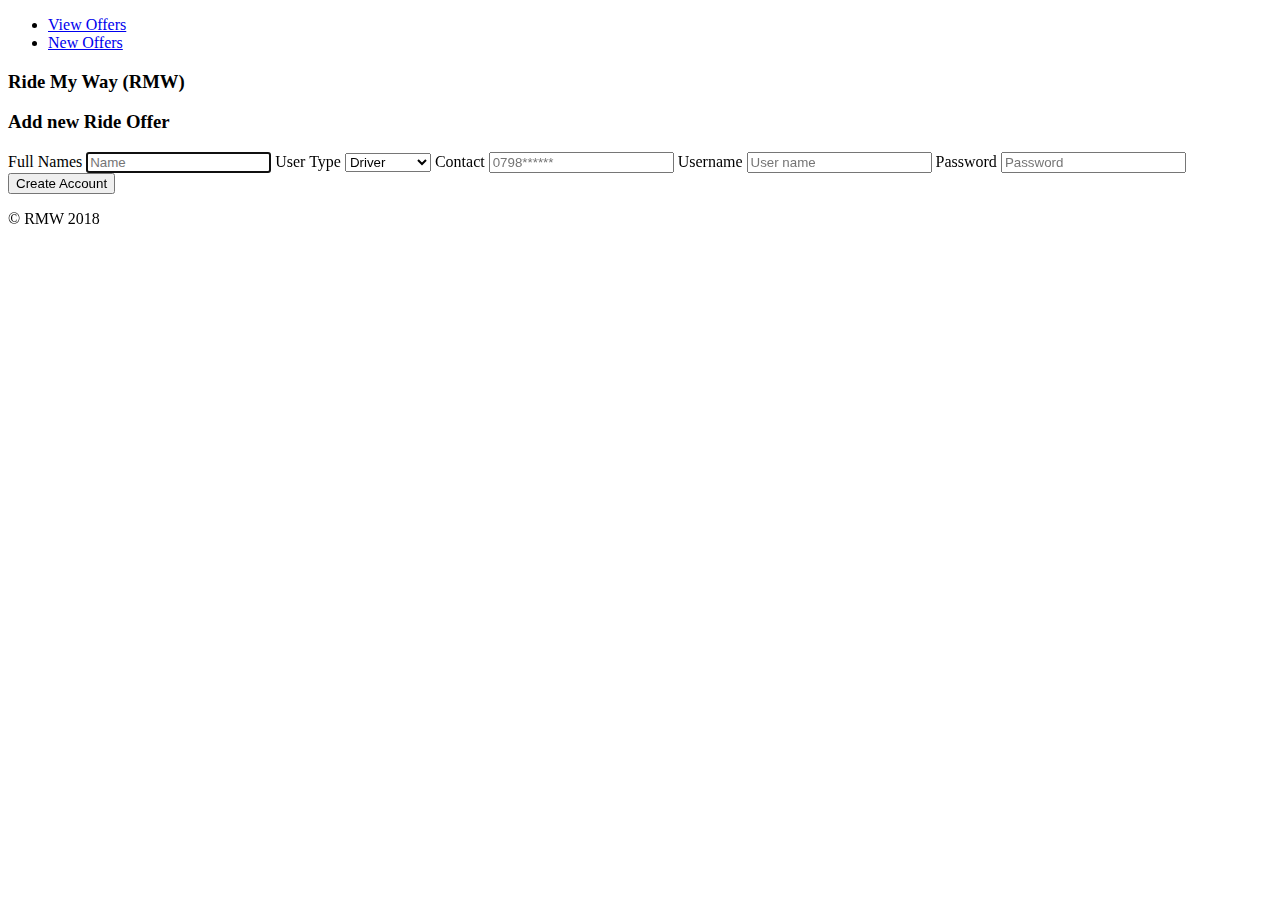
==== UI/templates/driver/index.html @ c033f422 "user access grantig module update" ====
<!DOCTYPE html>
<html lang="en">
<head>
	<title>Ride my way</title>

	<link href="../static/css/main.css" rel="stylesheet">
	<link href="../static/css/home.css" rel="stylesheet">

</head>

<body>
<div class="container transparent">
	<div class="header">
		<nav>
			<ul class="navigation put-right">
				<li role="presentation" class="active"><a href="login.html">View Offers</a></li>
				<li role="presentation" ><a href="signup.html">New Offers</a></li>
			</ul>
		</nav>
		<h3 class="text-muted">Ride My Way (RMW)</h3>
	</div>

	<div class="one-row">

		<div class="col-4">
			<h3>Add new Ride Offer</h3>

			<form class="form-signin" method="post" action="#">

				<label for="inputName" class="sm-only">Full Names</label>
				<input type="text" name="inputName" id="inputName" class="form-control" placeholder="Name" required
					   autofocus>

				<label for="driverType" class="sm-only">User Type</label>
				<select name="driverType" id="driverType" class="form-control">
					<option value="driver" selected>Driver</option>
					<option value="passenger">Passenger</option>
				</select>

				<label for="inputPhone" class="sm-only">Contact</label>
				<input type="text" name="inputPhone" id="inputPhone" class="form-control" placeholder="0798******"
					   required autofocus>

				<label for="inputUsername" class="sm-only">Username</label>
				<input type="text" name="inputUsername" id="inputUsername" class="form-control" placeholder="User name"
					   required autofocus>

				<label for="inputPassword" class="sm-only">Password</label>
				<input type="password" name="inputPassword" id="inputPassword" class="form-control"
					   placeholder="Password" required>

				<button id="btnSignUp" class="button button-p put-right" type="submit">Create Account</button>
			</form>

		</div>

		<div class="col-8">

		</div>

	</div>

	<footer class="footer">
		<p>&copy; RMW 2018</p>
	</footer>

</div>
</body>
</html>
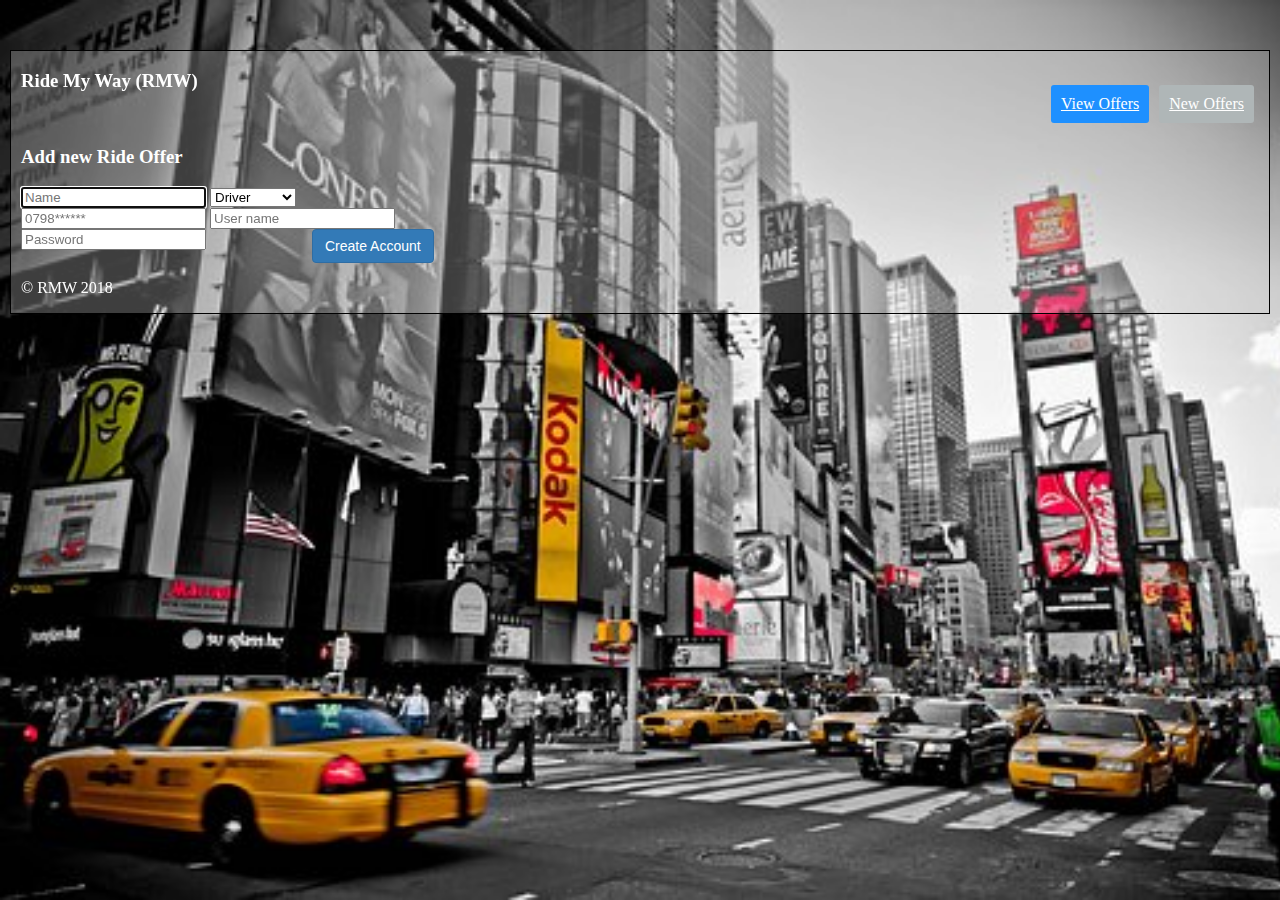
==== commit bd6c664d: "user access grantig module update" ====
--- a/UI/templates/driver/index.html
+++ b/UI/templates/driver/index.html
@@ -3,8 +3,8 @@
 <head>
 	<title>Ride my way</title>
 
-	<link href="../static/css/main.css" rel="stylesheet">
-	<link href="../static/css/home.css" rel="stylesheet">
+	<link href="../../static/css/main.css" rel="stylesheet">
+	<link href="../../static/css/home.css" rel="stylesheet">
 
 </head>
 
@@ -13,8 +13,8 @@
 	<div class="header">
 		<nav>
 			<ul class="navigation put-right">
-				<li role="presentation" class="active"><a href="login.html">View Offers</a></li>
-				<li role="presentation" ><a href="signup.html">New Offers</a></li>
+				<li role="presentation" class="active"><a href="../login.html">View Offers</a></li>
+				<li role="presentation" ><a href="../signup.html">New Offers</a></li>
 			</ul>
 		</nav>
 		<h3 class="text-muted">Ride My Way (RMW)</h3>
--- a/UI/static/css/main.css
+++ b/UI/static/css/main.css
@@ -0,0 +1,116 @@
+body {
+    padding-top: 40px;
+    padding-bottom: 40px;
+    margin: auto;
+    background: url("../images/new-york-1.jpg") no-repeat fixed;
+    -webkit-background-image: url("../images/new-york-1.jpg");
+    background-size: cover;
+}
+
+*, *:before, *:after {
+    box-sizing: border-box !important;
+}
+
+.container {
+    padding-right: 10px;
+    padding-left: 10px;
+    margin-right: auto;
+    margin-left: auto;
+}
+
+.transparent {
+    margin: 30px;
+    background-color: rgba(204, 204, 204, 0.3);
+    border: 1px solid black;
+    color: #ffffff;
+}
+
+.inner-box {
+    filter: opacity(60%);
+    padding: 30px;
+    margin-bottom: 30px;
+    color: inherit;
+    border-radius: 6px;
+    background-color: #e3e7ee;
+}
+
+.put-right {
+    float: right !important;
+}
+
+.navigation {
+    padding-left: 0;
+    list-style: none;
+    margin: 10px auto 0;
+}
+
+.navigation > li {
+    position: relative;
+    display: block;
+    float: left;
+    border-radius: 3px;
+    color: #fff;
+    margin: 5px;
+    padding: 10px;
+    background-color: #afb6b7;
+}
+
+.navigation > li > a {
+    color: #fff;
+}
+
+li.active {
+    background-color: dodgerblue;
+}
+
+.text-muted {
+    color: #777777;
+}
+
+.sm-only {
+    position: absolute;
+    width: 1px;
+    height: 1px;
+    padding: 0;
+    margin: -1px;
+    overflow: hidden;
+    clip: rect(0, 0, 0, 0);
+    border: 0;
+}
+
+.button {
+    display: inline-block;
+    padding: 6px 12px;
+    margin-bottom: 0;
+    font-size: 14px;
+    font-weight: normal;
+    line-height: 1.42857143;
+    text-align: center;
+    white-space: nowrap;
+    vertical-align: middle;
+    cursor: pointer;
+    border: 1px solid transparent;
+    border-radius: 4px;
+}
+
+.button-p {
+    color: #fff;
+    background-color: #337ab7;
+    border-color: #2e6da4;
+}
+
+.one-row:after, .one-row:before {
+    display: table;
+    content: " ";
+    clear: both;
+}
+
+.col-4 {
+    width: 33.33333333%;
+    float: left;
+}
+
+.col-8 {
+    float: left;
+    width: 66.66666667%;
+}
--- a/UI/static/css/home.css
+++ b/UI/static/css/home.css
@@ -0,0 +1,7 @@
+
+.container{
+    margin: 10px;
+}
+.text-muted{
+    color: #ffffff;
+}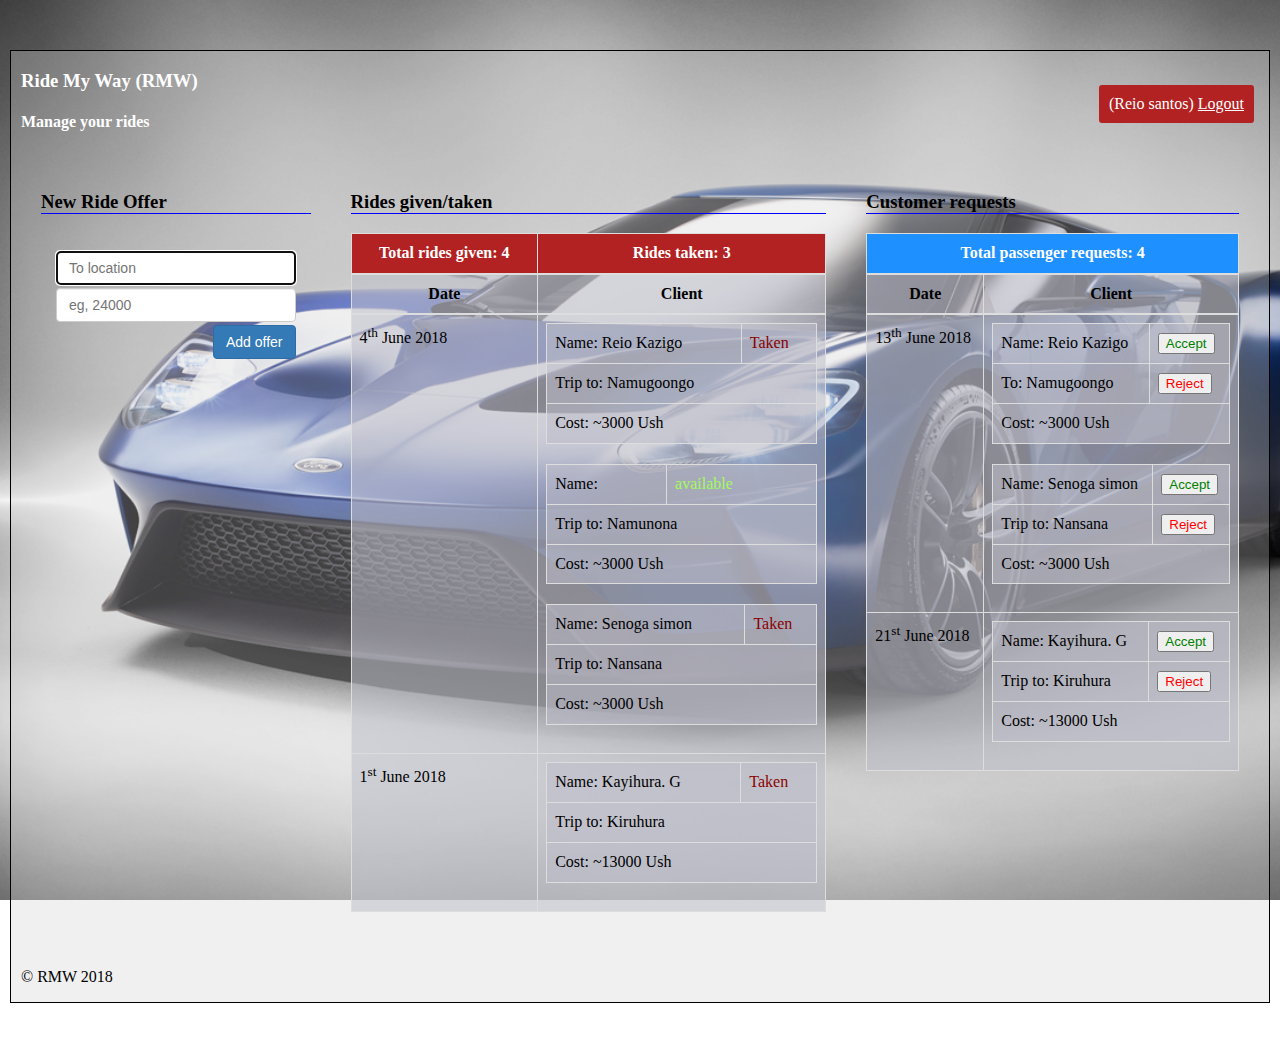
==== commit 2819c368: "driver module to view offers given/taken, accept and add ride offers" ====
--- a/UI/templates/driver/index.html
+++ b/UI/templates/driver/index.html
@@ -4,6 +4,7 @@
 	<title>Ride my way</title>
 
 	<link href="../../static/css/main.css" rel="stylesheet">
+	<link href="../../static/css/signup.css" rel="stylesheet">
 	<link href="../../static/css/home.css" rel="stylesheet">
 
 </head>
@@ -13,48 +14,216 @@
 	<div class="header">
 		<nav>
 			<ul class="navigation put-right">
-				<li role="presentation" class="active"><a href="../login.html">View Offers</a></li>
-				<li role="presentation" ><a href="../signup.html">New Offers</a></li>
+				<li style="background-color: firebrick" role="presentation"> (Reio santos) <a href="../login.html">Logout</a>
+				</li>
 			</ul>
 		</nav>
 		<h3 class="text-muted">Ride My Way (RMW)</h3>
+		<h4 class="text-muted">Manage your rides</h4>
 	</div>
 
 	<div class="one-row">
 
+		<div class="col-3">
+			<h3 class="title">New Ride Offer</h3>
+
+			<form class="form-signin" id="form-new-offer" method="post" action="" onsubmit="return saveRide(this);">
+
+				<label for="inputLocation" class="sm-only">Location</label>
+				<input type="text" name="inputLocation" id="inputLocation" class="form-control"
+					   placeholder="To location" required
+					   autofocus>
+				<span class="errorSpan" id="locationError">This field is required and should be a valid location.</span>
+
+				<label for="inputCost" class="sm-only">Contact</label>
+				<input type="number" name="inputCost" id="inputCost" class="form-control" placeholder="eg, 24000"
+					   required autofocus>
+				<span class="errorSpan" id="costError">route cost is required and should be a real number.</span>
+
+				<button class="button button-p put-right" type="submit">Add offer</button>
+			</form>
+
+		</div>
+
+		<div class="col-5">
+			<h3 class="title">Rides given/taken</h3>
+
+			<table class="table bordered">
+				<thead>
+				<tr class="totals">
+					<th>Total rides given: 4</th>
+					<th>Rides taken: 3</th>
+				</tr>
+
+				<tr>
+					<th>Date</th>
+					<th>Client</th>
+				</tr>
+
+				</thead>
+				<tbody>
+				<tr>
+					<td>4<sup>th</sup> June 2018</td>
+					<td>
+						<table class="table bordered">
+							<tbody>
+							<tr>
+								<td>Name: Reio Kazigo</td>
+								<td class="taken">Taken</td>
+							</tr>
+							<tr>
+								<td colspan="2">Trip to: Namugoongo</td>
+							</tr>
+							<tr>
+								<td colspan="2">Cost: ~3000 Ush</td>
+							</tr>
+							</tbody>
+						</table>
+						<table class="table bordered">
+							<tbody>
+							<tr>
+								<td>Name:</td>
+								<td class="available">available</td>
+							</tr>
+							<tr>
+								<td colspan="2">Trip to: Namunona</td>
+							</tr>
+							<tr>
+								<td colspan="2">Cost: ~3000 Ush</td>
+							</tr>
+							</tbody>
+						</table>
+						<table class="table bordered">
+							<tbody>
+							<tr>
+								<td>Name: Senoga simon</td>
+								<td class="taken">Taken</td>
+							</tr>
+							<tr>
+								<td colspan="2">Trip to: Nansana</td>
+							</tr>
+							<tr>
+								<td colspan="2">Cost: ~3000 Ush</td>
+							</tr>
+							</tbody>
+						</table>
+					</td>
+				</tr>
+
+				<tr>
+					<td>1<sup>st</sup> June 2018</td>
+					<td>
+						<table class="table bordered">
+							<tbody>
+							<tr>
+								<td>Name: Kayihura. G</td>
+								<td class="taken">Taken</td>
+							</tr>
+							<tr>
+								<td colspan="2">Trip to: Kiruhura</td>
+							</tr>
+							<tr>
+								<td colspan="2">Cost: ~13000 Ush</td>
+							</tr>
+							</tbody>
+						</table>
+					</td>
+				</tr>
+
+				</tbody>
+
+			</table>
+
+		</div>
+
 		<div class="col-4">
-			<h3>Add new Ride Offer</h3>
-
-			<form class="form-signin" method="post" action="#">
-
-				<label for="inputName" class="sm-only">Full Names</label>
-				<input type="text" name="inputName" id="inputName" class="form-control" placeholder="Name" required
-					   autofocus>
-
-				<label for="driverType" class="sm-only">User Type</label>
-				<select name="driverType" id="driverType" class="form-control">
-					<option value="driver" selected>Driver</option>
-					<option value="passenger">Passenger</option>
-				</select>
-
-				<label for="inputPhone" class="sm-only">Contact</label>
-				<input type="text" name="inputPhone" id="inputPhone" class="form-control" placeholder="0798******"
-					   required autofocus>
-
-				<label for="inputUsername" class="sm-only">Username</label>
-				<input type="text" name="inputUsername" id="inputUsername" class="form-control" placeholder="User name"
-					   required autofocus>
-
-				<label for="inputPassword" class="sm-only">Password</label>
-				<input type="password" name="inputPassword" id="inputPassword" class="form-control"
-					   placeholder="Password" required>
-
-				<button id="btnSignUp" class="button button-p put-right" type="submit">Create Account</button>
-			</form>
-
-		</div>
-
-		<div class="col-8">
+			<h3 class="title">Customer requests</h3>
+
+			<table class="table bordered">
+				<thead>
+				<tr class="totals-green">
+					<th colspan="2">Total passenger requests: 4</th>
+				</tr>
+
+				<tr>
+					<th>Date</th>
+					<th>Client</th>
+				</tr>
+
+				</thead>
+				<tbody>
+				<tr>
+					<td>13<sup>th</sup> June 2018</td>
+					<td>
+						<table class="table bordered">
+							<tbody>
+							<tr>
+								<td>Name: Reio Kazigo</td>
+								<td>
+									<button class="accept">Accept</button>
+								</td>
+							</tr>
+							<tr>
+								<td>To: Namugoongo</td>
+								<td>
+									<button class="reject">Reject</button>
+								</td>
+							</tr>
+							<tr>
+								<td colspan="2">Cost: ~3000 Ush</td>
+							</tr>
+							</tbody>
+						</table>
+						<table class="table bordered">
+							<tbody>
+							<tr>
+								<td>Name: Senoga simon</td>
+								<td>
+									<button class="accept">Accept</button>
+								</td>
+							</tr>
+							<tr>
+								<td>Trip to: Nansana</td>
+								<td>
+									<button class="reject">Reject</button>
+								</td>
+							</tr>
+							<tr>
+								<td colspan="2">Cost: ~3000 Ush</td>
+							</tr>
+							</tbody>
+						</table>
+					</td>
+				</tr>
+
+				<tr>
+					<td>21<sup>st</sup> June 2018</td>
+					<td>
+						<table class="table bordered">
+							<tbody>
+							<tr>
+								<td>Name: Kayihura. G</td>
+								<td>
+									<button class="accept">Accept</button>
+								</td>
+							</tr>
+							<tr>
+								<td>Trip to: Kiruhura</td>
+								<td>
+									<button class="reject">Reject</button>
+								</td>
+							</tr>
+							<tr>
+								<td colspan="2">Cost: ~13000 Ush</td>
+							</tr>
+							</tbody>
+						</table>
+					</td>
+				</tr>
+
+				</tbody>
+
+			</table>
 
 		</div>
 
@@ -64,6 +233,8 @@
 		<p>&copy; RMW 2018</p>
 	</footer>
 
+	<script src="../../static/js/main.js" type="text/javascript"></script>
+
 </div>
 </body>
 </html>--- a/UI/static/css/main.css
+++ b/UI/static/css/main.css
@@ -2,8 +2,8 @@
     padding-top: 40px;
     padding-bottom: 40px;
     margin: auto;
-    background: url("../images/new-york-1.jpg") no-repeat fixed;
-    -webkit-background-image: url("../images/new-york-1.jpg");
+    background: url("../images/car.jpg") no-repeat fixed;
+    -webkit-background-image: url("../images/car.jpg");
     background-size: cover;
 }
 
@@ -22,7 +22,7 @@
     margin: 30px;
     background-color: rgba(204, 204, 204, 0.3);
     border: 1px solid black;
-    color: #ffffff;
+    color: #000;
 }
 
 .inner-box {
@@ -105,12 +105,46 @@
     clear: both;
 }
 
+.col-3 {
+    width: 25%;
+    float: left;
+    padding: 20px;
+}
 .col-4 {
     width: 33.33333333%;
     float: left;
+    padding: 20px;
+}
+
+.col-5 {
+    width: 41.66666667%;
+    float: left;
+    padding: 20px;
+}
+
+.col-6 {
+    width: 50%;
+    float: left;
+    padding: 20px;
 }
 
 .col-8 {
     float: left;
     width: 66.66666667%;
+    padding: 20px;
 }
+
+.errorSpan {
+    color: red;
+    display: none;
+    float: right;
+    font-family: inherit;
+    bottom: -20px;
+    right: 0px;
+    font-size: inherit;
+    background-color: rgba(227, 231, 238, 0.51);
+}
+
+.formError {
+    border: 1px solid red;
+}
--- a/UI/static/css/signup.css
+++ b/UI/static/css/signup.css
@@ -0,0 +1,58 @@
+
+.form-signin {
+    max-width: 350px;
+    padding: 15px;
+    margin: 0 auto;
+}
+
+.form-signin .form-signin-heading,
+.form-signin .checkbox {
+    margin-bottom: 10px;
+}
+
+.form-signin .checkbox {
+    font-weight: normal;
+}
+
+.form-signin .form-control {
+    position: relative;
+    -webkit-box-sizing: border-box;
+    -moz-box-sizing: border-box;
+    box-sizing: border-box;
+    margin: 3px auto;
+    display: block;
+    width: 100%;
+    height: 34px;
+    padding: 6px 12px;
+    font-size: 14px;
+    line-height: 1.42857143;
+    color: #555;
+    background: #fff none;
+    border: 1px solid #ccc;
+    border-radius: 4px;
+    -webkit-box-shadow: inset 0 1px 1px rgba(0, 0, 0, .075);
+    box-shadow: inset 0 1px 1px rgba(0, 0, 0, .075);
+    -webkit-transition: border-color ease-in-out .15s, -webkit-box-shadow ease-in-out .15s;
+    -o-transition: border-color ease-in-out .15s, box-shadow ease-in-out .15s;
+    transition: border-color ease-in-out .15s, box-shadow ease-in-out .15s;
+}
+
+.form-signin .form-control:focus {
+    z-index: 2;
+}
+
+.form-signin input[type="password"] {
+    margin-bottom: 10px;
+    border-top-left-radius: 0;
+    border-top-right-radius: 0;
+}
+
+.form-signin select {
+    color: #ffffff;
+    background-color: #afb6b7 !important;
+}
+
+.container {
+    vertical-align: middle;
+    vert-align: middle;
+}--- a/UI/static/css/home.css
+++ b/UI/static/css/home.css
@@ -4,4 +4,85 @@
 }
 .text-muted{
     color: #ffffff;
-}+}
+
+h3.title {
+    border-bottom: 1px solid blue;
+}
+
+table {
+    border-spacing: 0;
+    border-collapse: collapse;
+}
+
+table {
+    background-color: transparent;
+}
+
+.table {
+    width: 100%;
+    max-width: 100%;
+    margin-bottom: 20px;
+    background-color: rgba(190, 190, 203, 0.55);
+}
+
+.table > thead > tr > th,
+.table > tbody > tr > th,
+.table > tfoot > tr > th,
+.table > thead > tr > td,
+.table > tbody > tr > td,
+.table > tfoot > tr > td {
+    padding: 8px;
+    line-height: 1.42857143;
+    vertical-align: top;
+    border-top: 1px solid #ddd;
+}
+
+.table > thead > tr > th {
+    vertical-align: bottom;
+    border-bottom: 2px solid #ddd;
+}
+
+.bordered {
+    border: 1px solid #ddd;
+}
+
+.bordered > thead > tr > th,
+.bordered > tbody > tr > th,
+.bordered > tfoot > tr > th,
+.bordered > thead > tr > td,
+.bordered > tbody > tr > td,
+.bordered > tfoot > tr > td {
+    border: 1px solid #ddd;
+}
+
+.bordered > thead > tr > th,
+.bordered > thead > tr > td {
+    border-bottom-width: 2px;
+}
+
+.taken {
+    color: darkred;
+}
+
+.available {
+    color: #a1fc5e;
+}
+
+.totals {
+    color: #ffffff;
+    background-color: firebrick;
+}
+
+.totals-green {
+    color: #ffffff;
+    background-color: dodgerblue;
+}
+
+.accept {
+    color: green;
+}
+
+.reject {
+    color: red;
+}
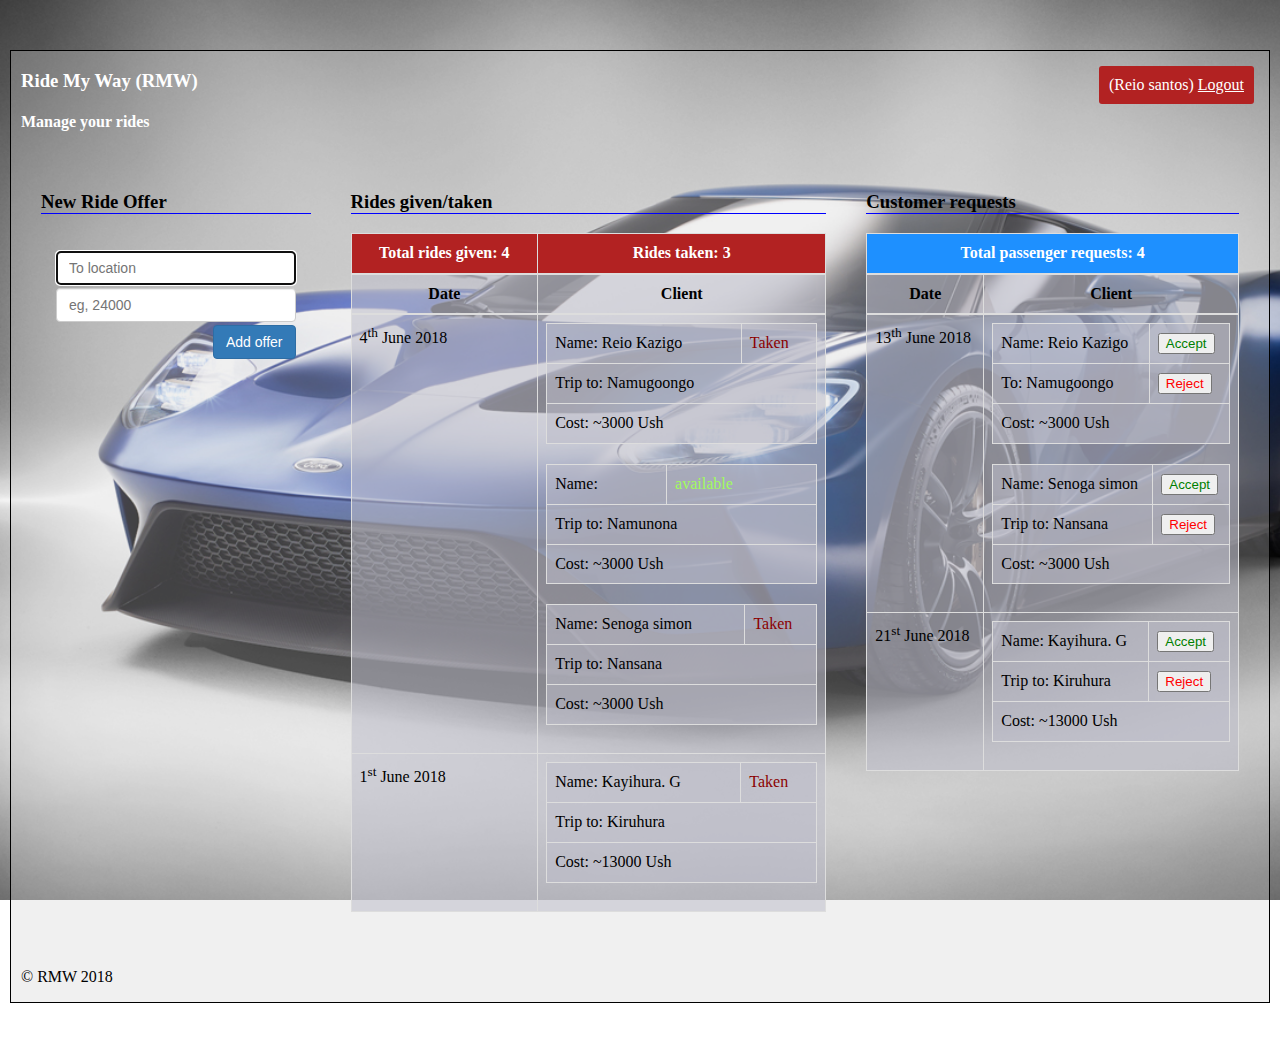
==== commit 16d98bc8: "Merge branch 'feature' of https://github.com/reiosantos/Ride-my-way into feature" ====
--- a/UI/templates/driver/index.html
+++ b/UI/templates/driver/index.html
@@ -27,7 +27,7 @@
 		<div class="col-3">
 			<h3 class="title">New Ride Offer</h3>
 
-			<form class="form-signin" id="form-new-offer" method="post" action="" onsubmit="return saveRide(this);">
+			<form class="form-signin" id="form-new-offer" method="get" action="" onsubmit="return saveRide(this);">
 
 				<label for="inputLocation" class="sm-only">Location</label>
 				<input type="text" name="inputLocation" id="inputLocation" class="form-control"
@@ -237,4 +237,4 @@
 
 </div>
 </body>
-</html>+</html>
--- a/UI/static/css/main.css
+++ b/UI/static/css/main.css
@@ -148,3 +148,13 @@
 .formError {
     border: 1px solid red;
 }
+
+div {
+    overflow-x: auto;
+}
+
+@media screen and (max-width: 850px) {
+    div.one-row div {
+        width: 100%;
+    }
+}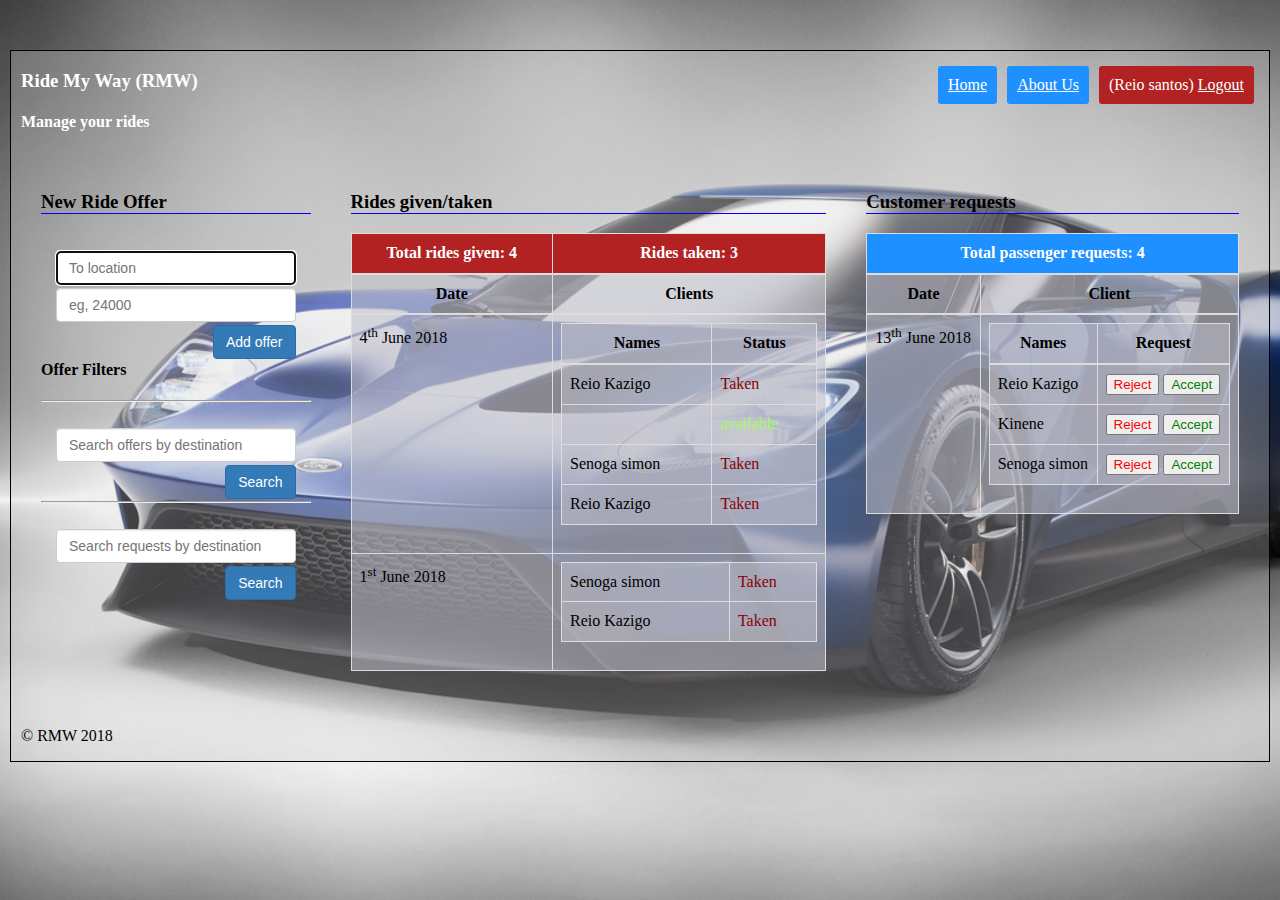
==== commit 72e35447: "modify UI to make table view minimal" ====
--- a/UI/templates/driver/index.html
+++ b/UI/templates/driver/index.html
@@ -6,6 +6,7 @@
 	<link href="../../static/css/main.css" rel="stylesheet">
 	<link href="../../static/css/signup.css" rel="stylesheet">
 	<link href="../../static/css/home.css" rel="stylesheet">
+	<link href="../../static/css/modal.css" rel="stylesheet">
 
 </head>
 
@@ -14,6 +15,8 @@
 	<div class="header">
 		<nav>
 			<ul class="navigation put-right">
+				<li style="background-color: dodgerblue" role="presentation"><a href="index.html">Home</a></li>
+				<li style="background-color: dodgerblue" role="presentation"><a href="../about.html">About Us</a></li>
 				<li style="background-color: firebrick" role="presentation"> (Reio santos) <a href="../login.html">Logout</a>
 				</li>
 			</ul>
@@ -43,6 +46,30 @@
 				<button class="button button-p put-right" type="submit">Add offer</button>
 			</form>
 
+			<h4>Offer Filters</h4>
+			<hr>
+
+			<form class="form-signin" id="form-search-offer" onsubmit="searchRide(this);">
+
+				<label for="inputLocation" class="sm-only">Location</label>
+
+				<input type="text" name="inputRideLocation" id="inputRideLocation" class="form-control"
+					   placeholder="Search offers by destination" required  autofocus>
+				<button class="button button-p put-right" type="submit">Search</button>
+			</form>
+
+			<h4></h4>
+			<hr>
+
+			<form class="form-signin" id="form-search-offer" onsubmit="searchRide(this);">
+
+				<label for="inputLocation" class="sm-only">Location</label>
+
+				<input type="text" name="inputRequestTo" id="inputRequestTo" class="form-control"
+					   placeholder="Search requests by destination" required  autofocus>
+				<button class="button button-p put-right" type="submit">Search</button>
+			</form>
+
 		</div>
 
 		<div class="col-5">
@@ -54,56 +81,38 @@
 					<th>Total rides given: 4</th>
 					<th>Rides taken: 3</th>
 				</tr>
-
 				<tr>
 					<th>Date</th>
-					<th>Client</th>
-				</tr>
-
+					<th>Clients</th>
+				</tr>
 				</thead>
 				<tbody>
 				<tr>
 					<td>4<sup>th</sup> June 2018</td>
 					<td>
 						<table class="table bordered">
+							<thead>
+							<tr>
+								<th>Names</th>
+								<th>Status</th>
+							</tr>
+							</thead>
 							<tbody>
-							<tr>
-								<td>Name: Reio Kazigo</td>
-								<td class="taken">Taken</td>
-							</tr>
-							<tr>
-								<td colspan="2">Trip to: Namugoongo</td>
-							</tr>
-							<tr>
-								<td colspan="2">Cost: ~3000 Ush</td>
-							</tr>
-							</tbody>
-						</table>
-						<table class="table bordered">
-							<tbody>
-							<tr>
-								<td>Name:</td>
+							<tr class="more-details">
+								<td>Reio Kazigo</td>
+								<td class="taken">Taken</td>
+							</tr>
+							<tr class="more-details">
+								<td></td>
 								<td class="available">available</td>
 							</tr>
-							<tr>
-								<td colspan="2">Trip to: Namunona</td>
-							</tr>
-							<tr>
-								<td colspan="2">Cost: ~3000 Ush</td>
-							</tr>
-							</tbody>
-						</table>
-						<table class="table bordered">
-							<tbody>
-							<tr>
-								<td>Name: Senoga simon</td>
-								<td class="taken">Taken</td>
-							</tr>
-							<tr>
-								<td colspan="2">Trip to: Nansana</td>
-							</tr>
-							<tr>
-								<td colspan="2">Cost: ~3000 Ush</td>
+							<tr class="more-details">
+								<td>Senoga simon</td>
+								<td class="taken">Taken</td>
+							</tr>
+							<tr class="more-details">
+								<td>Reio Kazigo</td>
+								<td class="taken">Taken</td>
 							</tr>
 							</tbody>
 						</table>
@@ -115,15 +124,13 @@
 					<td>
 						<table class="table bordered">
 							<tbody>
-							<tr>
-								<td>Name: Kayihura. G</td>
-								<td class="taken">Taken</td>
-							</tr>
-							<tr>
-								<td colspan="2">Trip to: Kiruhura</td>
-							</tr>
-							<tr>
-								<td colspan="2">Cost: ~13000 Ush</td>
+							<tr class="more-details">
+								<td>Senoga simon</td>
+								<td class="taken">Taken</td>
+							</tr>
+							<tr class="more-details">
+								<td>Reio Kazigo</td>
+								<td class="taken">Taken</td>
 							</tr>
 							</tbody>
 						</table>
@@ -144,7 +151,6 @@
 				<tr class="totals-green">
 					<th colspan="2">Total passenger requests: 4</th>
 				</tr>
-
 				<tr>
 					<th>Date</th>
 					<th>Client</th>
@@ -156,71 +162,30 @@
 					<td>13<sup>th</sup> June 2018</td>
 					<td>
 						<table class="table bordered">
+							<thead>
+							<tr>
+								<th>Names</th>
+								<th>Request</th>
+							</tr>
+							</thead>
 							<tbody>
-							<tr>
-								<td>Name: Reio Kazigo</td>
-								<td>
-									<button class="accept">Accept</button>
-								</td>
-							</tr>
-							<tr>
-								<td>To: Namugoongo</td>
-								<td>
-									<button class="reject">Reject</button>
-								</td>
-							</tr>
-							<tr>
-								<td colspan="2">Cost: ~3000 Ush</td>
-							</tr>
-							</tbody>
-						</table>
-						<table class="table bordered">
-							<tbody>
-							<tr>
-								<td>Name: Senoga simon</td>
-								<td>
-									<button class="accept">Accept</button>
-								</td>
-							</tr>
-							<tr>
-								<td>Trip to: Nansana</td>
-								<td>
-									<button class="reject">Reject</button>
-								</td>
-							</tr>
-							<tr>
-								<td colspan="2">Cost: ~3000 Ush</td>
+							<tr class="more-details">
+								<td>Reio Kazigo</td>
+								<td><button class="reject">Reject</button> <button class="accept">Accept</button></td>
+							</tr>
+							<tr class="more-details">
+								<td>Kinene</td>
+								<td><button class="reject">Reject</button> <button class="accept">Accept</button></td>
+							</tr>
+							<tr class="more-details">
+								<td>Senoga simon</td>
+								<td><button class="reject">Reject</button> <button class="accept">Accept</button></td>
 							</tr>
 							</tbody>
 						</table>
 					</td>
 				</tr>
 
-				<tr>
-					<td>21<sup>st</sup> June 2018</td>
-					<td>
-						<table class="table bordered">
-							<tbody>
-							<tr>
-								<td>Name: Kayihura. G</td>
-								<td>
-									<button class="accept">Accept</button>
-								</td>
-							</tr>
-							<tr>
-								<td>Trip to: Kiruhura</td>
-								<td>
-									<button class="reject">Reject</button>
-								</td>
-							</tr>
-							<tr>
-								<td colspan="2">Cost: ~13000 Ush</td>
-							</tr>
-							</tbody>
-						</table>
-					</td>
-				</tr>
-
 				</tbody>
 
 			</table>
@@ -233,8 +198,60 @@
 		<p>&copy; RMW 2018</p>
 	</footer>
 
-	<script src="../../static/js/main.js" type="text/javascript"></script>
-
 </div>
+
+
+<!-- Details Modal -->
+<div id="myModal" class="modal">
+	<!-- Modal content -->
+	<div class="modal-content">
+
+		<div class="modal-header">
+			<span class="close">&times;</span>
+			<h2>More Details</h2>
+		</div>
+
+		<div class="modal-body">
+
+			<table class="table bordered" style="background: #fff">
+				<tbody>
+				<tr>
+					<td>Passenger Name: </td>
+					<td id="modal-name"></td>
+				</tr>
+				<tr>
+					<td>Passenger Contact: </td>
+					<td id="modal-contact"></td>
+				</tr>
+				<tr>
+					<td>Trip Status</td>
+					<td id="modal-status"></td>
+				</tr>
+				<tr>
+					<td>Trip to: </td>
+					<td id="modal-tripto"></td>
+				</tr>
+				<tr>
+					<td>Cost: </td>
+					<td id="modal-cost">Cost: ~3000 Ush</td>
+				</tr>
+				<tr>
+					<td>Offer Date: </td>
+					<td id="modal-date"></td>
+				</tr>
+				</tbody>
+			</table>
+		</div>
+
+		<div class="modal-footer">
+		</div>
+	</div>
+
+</div>
+
+<script type="text/javascript" src="../../static/js/main.js"></script>
+<script type="text/javascript" src="../../static/js/modal.js"></script>
+
 </body>
 </html>
+
--- a/UI/static/css/main.css
+++ b/UI/static/css/main.css
@@ -36,6 +36,10 @@
 
 .put-right {
     float: right !important;
+}
+
+.put-left {
+    float: left !important;
 }
 
 .navigation {
@@ -110,6 +114,7 @@
     float: left;
     padding: 20px;
 }
+
 .col-4 {
     width: 33.33333333%;
     float: left;
@@ -157,4 +162,32 @@
     div.one-row div {
         width: 100%;
     }
+}
+
+p.about {
+    margin: auto;
+    text-align: center;
+    font-size: 16pt;
+    line-height: 2em;
+    max-width: 50em;
+    color: #ffffff;
+}
+
+img.about {
+    margin: auto;
+    border-radius: 50%;
+    display: block;
+    width: 10%;
+    height: 10%;
+}
+
+table tr:hover {
+    cursor: pointer;
+    background-color: rgba(99, 99, 99, 0.62);
+    color: #ffffff;
+}
+
+div.one-row > div {
+    max-height: 600px;
+    overflow-y: auto;
 }--- a/UI/static/css/home.css
+++ b/UI/static/css/home.css
@@ -1,8 +1,9 @@
 
-.container{
+.container {
     margin: 10px;
 }
-.text-muted{
+
+.text-muted {
     color: #ffffff;
 }
 
--- a/UI/static/css/modal.css
+++ b/UI/static/css/modal.css
@@ -0,0 +1,101 @@
+/* The Modal (background) */
+.modal {
+    display: none; /* Hidden by default */
+    position: fixed; /* Stay in place */
+    z-index: 1; /* Sit on top */
+    left: 0;
+    top: 0;
+    width: 100%; /* Full width */
+    height: 100%; /* Full height */
+    overflow: auto; /* Enable scroll if needed */
+    background-color: rgb(0, 0, 0); /* Fallback color */
+    background-color: rgba(0, 0, 0, 0.4); /* Black w/ opacity */
+    -webkit-animation-name: fadeIn; /* Fade in the background */
+    -webkit-animation-duration: 0.4s;
+    animation-name: fadeIn;
+    animation-duration: 0.4s
+}
+
+/* Modal Content */
+.modal-content {
+    position: fixed;
+    bottom: 0;
+    background-color: #fefefe;
+    width: 100%;
+    -webkit-animation-name: slideIn;
+    -webkit-animation-duration: 0.4s;
+    animation-name: slideIn;
+    animation-duration: 0.4s
+}
+
+/* The Close Button */
+.close {
+    color: white;
+    float: right;
+    font-size: 28px;
+    font-weight: bold;
+}
+
+.close:hover,
+.close:focus {
+    color: #000;
+    text-decoration: none;
+    cursor: pointer;
+}
+
+.modal-header {
+    padding: 2px 16px;
+    background-color: #5cb85c;
+    color: white;
+}
+
+.modal-body {
+    padding: 2px 16px;
+}
+
+.modal-footer {
+    padding: 2px 16px;
+    background-color: #5cb85c;
+    color: white;
+}
+
+/* Add Animation */
+@-webkit-keyframes slideIn {
+    from {
+        bottom: -300px;
+        opacity: 0
+    }
+    to {
+        bottom: 0;
+        opacity: 1
+    }
+}
+
+@keyframes slideIn {
+    from {
+        bottom: -300px;
+        opacity: 0
+    }
+    to {
+        bottom: 0;
+        opacity: 1
+    }
+}
+
+@-webkit-keyframes fadeIn {
+    from {
+        opacity: 0
+    }
+    to {
+        opacity: 1
+    }
+}
+
+@keyframes fadeIn {
+    from {
+        opacity: 0
+    }
+    to {
+        opacity: 1
+    }
+}